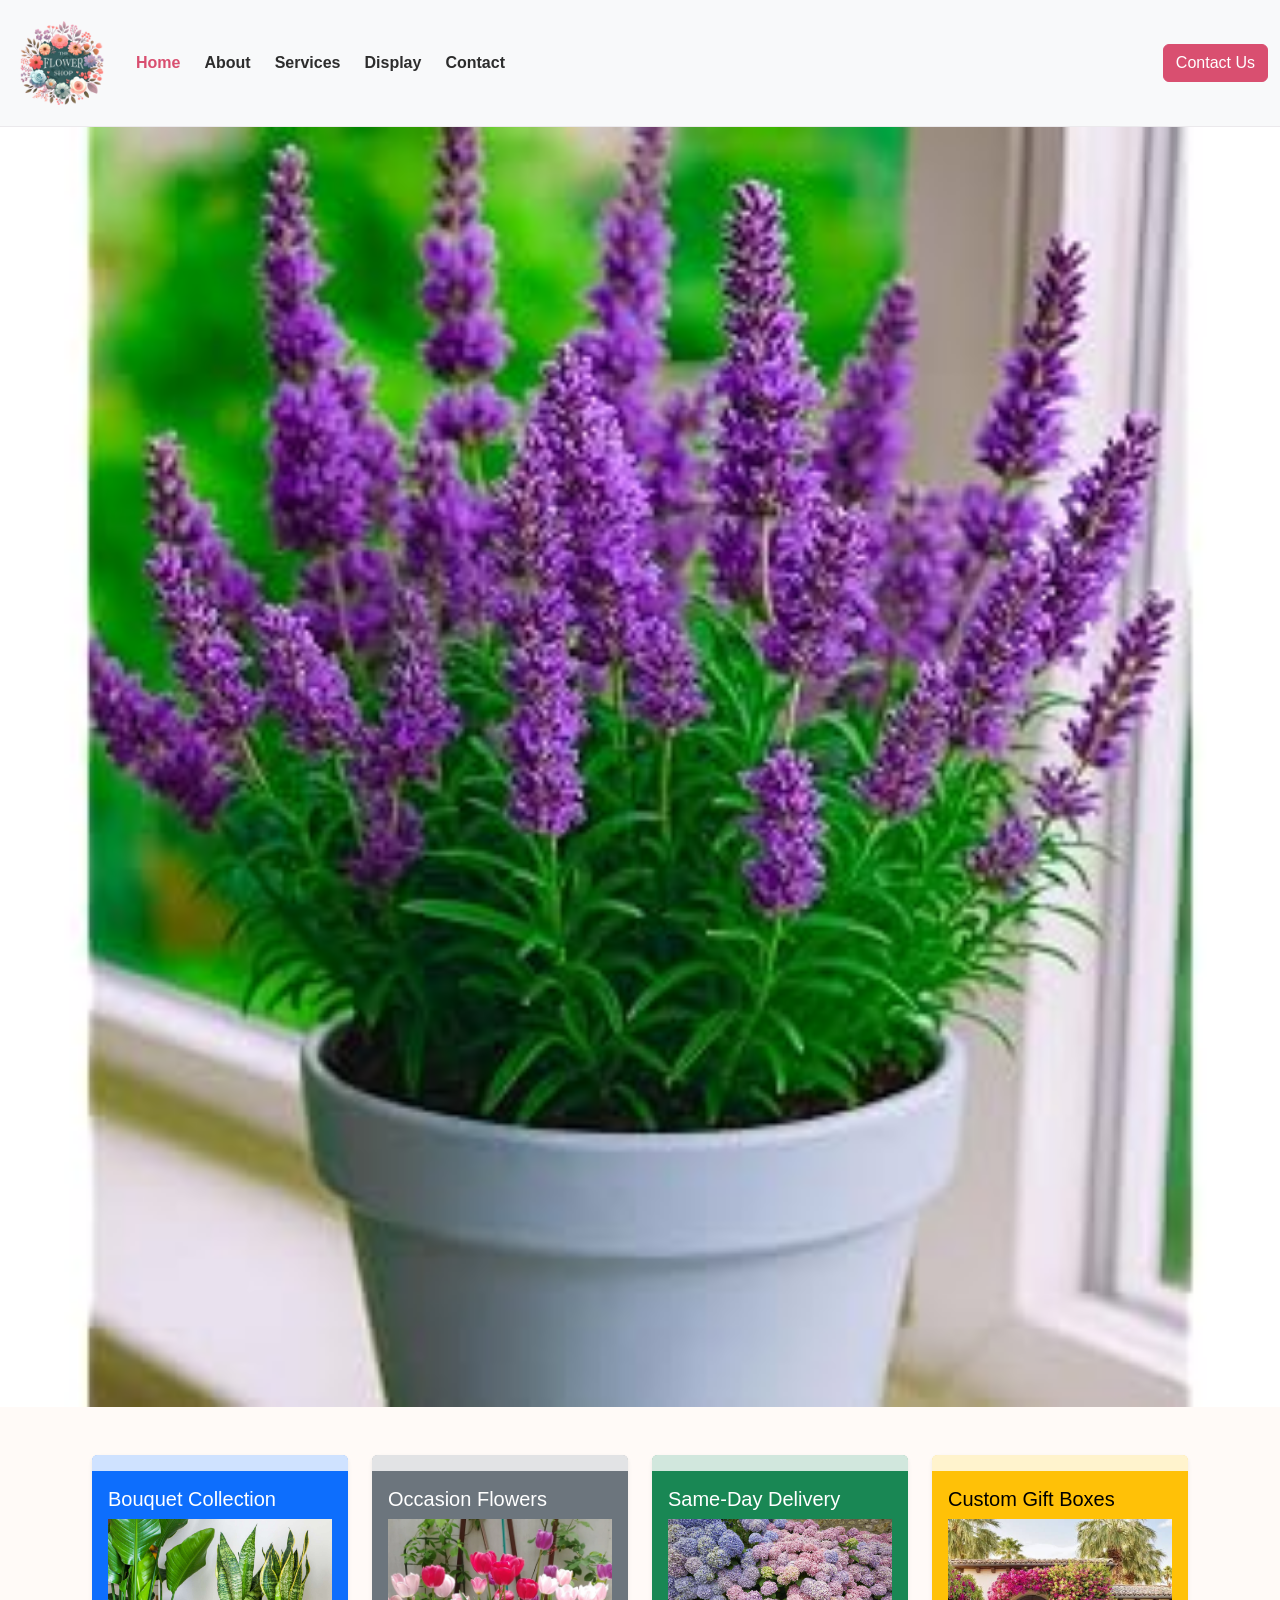
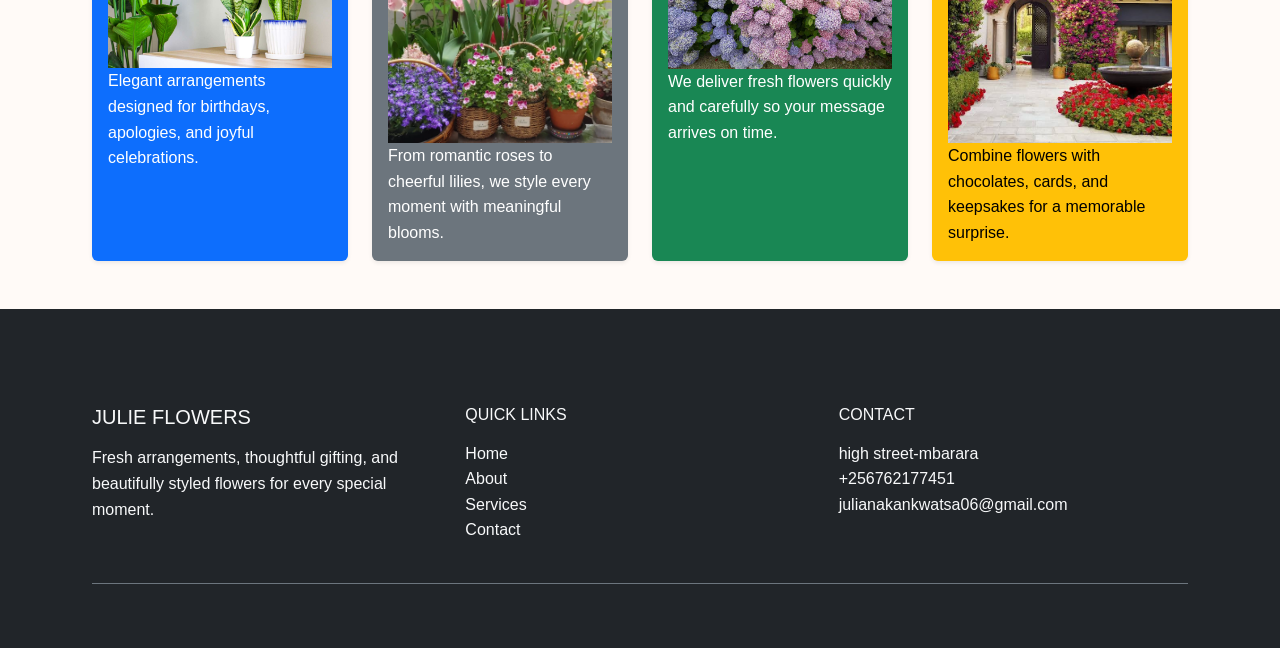
==== index.html @ 266df46c "Add files via upload" ====
<!doctype html>
<html lang="en">
  <head>
    <meta charset="utf-8">
    <meta name="viewport" content="width=device-width, initial-scale=1">
    <title>JULIE FLOWERS</title>
    <link href="https://cdn.jsdelivr.net/npm/bootstrap@5.3.8/dist/css/bootstrap.min.css" rel="stylesheet" integrity="sha384-sRIl4kxILFvY47J16cr9ZwB07vP4J8+LH7qKQnuqkuIAvNWLzeN8tE5YBujZqJLB" crossorigin="anonymous">
    <link rel="stylesheet" href="styles.css">
  </head>
  <body>


<nav class="navbar navbar-expand-lg bg-body-tertiary">
  <div class="container-fluid">
    <a class="navbar-brand" href="#">
     <img src="./download (1).png"style="width: 100px; height: auto;" alt="logo"></img>
    </a>
    <button class="navbar-toggler" type="button" data-bs-toggle="collapse" data-bs-target="#navbarSupportedContent" aria-controls="navbarSupportedContent" aria-expanded="false" aria-label="Toggle navigation">
      <span class="navbar-toggler-icon"></span>
    </button>
    <div class="collapse navbar-collapse" id="navbarSupportedContent">
      <ul class="navbar-nav me-auto mb-2 mb-lg-0">
        <li class="nav-item">
          <a class="nav-link active" aria-current="page" href="index.html">Home</a>
        </li>
        <li class="nav-item">
          <a class="nav-link" href="about.html">About</a>
        </li>
        <li class="nav-item">
          <a class="nav-link" href="service.html">Services</a>
        </li>
        <li class="nav-item">
          <a class="nav-link" href="display.html">Display</a>
        </li>
        <li class="nav-item">
          <a class="nav-link" href="contact.html">Contact</a>
        </li>
      </ul>
      <a class="btn btn-primary" href="contact.html">Contact Us</a>
    </div>
  </div>
</nav>





<div id="carouselExampleSlidesOnly" class="carousel slide" data-bs-ride="carousel">
  <div class="carousel-inner">
    <div class="carousel-item active">
      <img src="./61cNMTvEzML._AC_SR290,290_.jpg" class="d-block w-100" alt="...">
    </div>
    <div class="carousel-item">
      <img src="./91kBZovvUzL._AC_SX569_.jpg" class="d-block w-100" alt="...">
    </div>
    <div class="carousel-item">
      <img src="./calamondin-orange-fdf10c07-b6b133559b694c3c9a8b9073ec164389.jpg" class="d-block w-100" alt="...">
    </div>
  </div>
</div>










<div class="container my-5">
  <div class="row g-4">
    <div class="col-md-6 col-lg-3">
      <div class="card h-100 text-bg-primary shadow-sm border-0">
        <div class="card-header border-0 bg-primary-subtle"></div>
        <div class="card-body">
          <h5 class="card-title">Bouquet Collection</h5>
          <img src="./flowering-indoor-plants-lovely-blooms-snake-plant-getty-0523-4619c1a736344f238643e41b95b6cc24.jpg" alt="" class="img-fluid">
          <p class="card-text">Elegant arrangements designed for birthdays, apologies, and joyful celebrations.</p>
        </div>
      </div>
    </div>

    <div class="col-md-6 col-lg-3">
      <div class="card h-100 text-bg-secondary shadow-sm border-0">
        <div class="card-header border-0 bg-secondary-subtle"></div>
        <div class="card-body">
          <h5 class="card-title">Occasion Flowers</h5>
          <img src="./Colorful-flower-for-your-home-garden.webp" alt="" class="img-fluid">
          <p class="card-text">From romantic roses to cheerful lilies, we style every moment with meaningful blooms.</p>
        </div>
      </div>
    </div>

    <div class="col-md-6 col-lg-3">
      <div class="card h-100 text-bg-success shadow-sm border-0">
        <div class="card-header border-0 bg-success-subtle"></div>
        <div class="card-body">
          <h5 class="card-title">Same-Day Delivery</h5>

          <img src="./hydrangea-arranging-ideas-copy-2000-a7f884e983054d808f8746deaaf5e472.jpg" alt="" class="img-fluid">
          <p class="card-text">We deliver fresh flowers quickly and carefully so your message arrives on time.</p>
        </div>
      </div>
    </div>

    <div class="col-md-6 col-lg-3">
      <div class="card h-100 text-bg-warning shadow-sm border-0">
        <div class="card-header border-0 bg-warning-subtle"></div>
        <div class="card-body">
          <h5 class="card-title">Custom Gift Boxes</h5>

          <img src="./images (19).png" alt="" class="img-fluid">
          <p class="card-text">Combine flowers with chocolates, cards, and keepsakes for a memorable surprise.</p>
        </div>
      </div>
    </div>
  </div>
</div>




<footer class="bg-dark text-light mt-5">
  <div class="container py-5">
    <div class="row g-4">
      <div class="col-md-4">
        <h5 class="text-uppercase mb-3">Julie Flowers</h5>
        <p class="mb-0">Fresh arrangements, thoughtful gifting, and beautifully styled flowers for every special moment.</p>
      </div>
      <div class="col-md-4">
        <h6 class="text-uppercase mb-3">Quick Links</h6>
        <ul class="list-unstyled">
          <li><a href="index.html" class="text-light text-decoration-none">Home</a></li>
          <li><a href="about.html" class="text-light text-decoration-none">About</a></li>
          <li><a href="service.html" class="text-light text-decoration-none">Services</a></li>
          <li><a href="contact.html" class="text-light text-decoration-none">Contact</a></li>
        </ul>
      </div>
      <div class="col-md-4">
        <h6 class="text-uppercase mb-3">Contact</h6>
        <ul class="list-unstyled">
          <li>high street-mbarara</li>
          <li>+256762177451</li>
          <li>julianakankwatsa06@gmail.com</li>
        </ul>
      </div>
    </div>
    <div class="border-top border-secondary mt-4 pt-3 text-center small text-secondary">
      
    </div>
  </div>
</footer>

    <script src="https://cdn.jsdelivr.net/npm/bootstrap@5.3.8/dist/js/bootstrap.bundle.min.js" integrity="sha384-FKyoEForCGlyvwx9Hj09JcYn3nv7wiPVlz7YYwJrWVcXK/BmnVDxM+D2scQbITxI" crossorigin="anonymous"></script>
    <script src="script.js"></script>
  </body>
</html>
---- styles.css ----
:root {
  --blush: #f7dfe3;
  --rose: #d94f70;
  --rose-dark: #a8304f;
  --sage: #dfead8;
  --green: #6b8f71;
  --green-dark: #3e5d47;
  --cream: #fffaf7;
  --gold: #f4d18a;
  --text: #2d2d2d;
  --muted: #6b6b6b;
  --white: #ffffff;
  --shadow: 0 15px 35px rgba(109, 72, 78, 0.12);
}

* {
  box-sizing: border-box;
}

html {
  scroll-behavior: smooth;
}

body {
  margin: 0;
  font-family: Arial, Helvetica, sans-serif;
  background: var(--cream);
  color: var(--text);
  line-height: 1.6;
}

img {
  max-width: 100%;
  display: block;
}

a {
  text-decoration: none;
}

.container {
  width: min(1120px, calc(100% - 2rem));
  margin: 0 auto;
}

.site-header {
  position: sticky;
  top: 0;
  z-index: 1000;
}

.navbar {
  background: rgba(255, 250, 247, 0.9);
  backdrop-filter: blur(12px);
  border-bottom: 1px solid rgba(123, 93, 109, 0.1);
  transition: all 0.3s ease;
}

.navbar.scrolled {
  box-shadow: 0 8px 18px rgba(89, 54, 63, 0.08);
  background: rgba(255, 250, 247, 0.97);
}

.navbar-brand img {
  width: 110px;
  height: auto;
}

.nav-link {
  color: var(--text) !important;
  font-weight: 600;
  margin-right: 0.5rem;
}

.nav-link.active,
.nav-link:hover {
  color: var(--rose) !important;
}

.btn-primary {
  background: var(--rose);
  border-color: var(--rose);
}

.btn-primary:hover {
  background: var(--rose-dark);
  border-color: var(--rose-dark);
}

.btn-outline-primary {
  color: var(--rose);
  border-color: var(--rose);
}

.btn-outline-primary:hover {
  background: var(--rose);
  border-color: var(--rose);
}

.hero {
  padding: 5rem 0 3rem;
  background: linear-gradient(135deg, rgba(247, 223, 227, 0.75), rgba(223, 234, 216, 0.8));
}

.hero-inner {
  display: grid;
  grid-template-columns: 1.1fr 0.9fr;
  align-items: center;
  gap: 2rem;
}

.hero-copy h1 {
  font-size: clamp(2.3rem, 4vw, 4.25rem);
  font-weight: 800;
  line-height: 1.05;
  margin-bottom: 1rem;
}

.hero-copy p {
  color: var(--muted);
  font-size: 1.08rem;
  margin-bottom: 1.5rem;
}

.hero-cta {
  display: flex;
  gap: 1rem;
  flex-wrap: wrap;
}

.hero-image-wrapper {
  position: relative;
}

.hero-image-wrapper img {
  width: 100%;
  border-radius: 28px;
  object-fit: cover;
  box-shadow: var(--shadow);
}

.badge-pill {
  display: inline-flex;
  align-items: center;
  gap: 0.5rem;
  background: rgba(255, 255, 255, 0.7);
  padding: 0.55rem 0.9rem;
  border-radius: 999px;
  font-size: 0.75rem;
  font-weight: 700;
  letter-spacing: 0.08em;
  text-transform: uppercase;
  color: var(--rose-dark);
  margin-bottom: 1rem;
}

.section {
  padding: 4rem 0;
}

.section-heading {
  text-align: center;
  margin-bottom: 2rem;
}

.section-heading h2 {
  font-size: clamp(2rem, 3vw, 3rem);
  margin-bottom: 0.75rem;
}

.section-heading p {
  max-width: 700px;
  margin: 0 auto;
  color: var(--muted);
}

.feature-grid,
.service-grid,
.display-grid,
.team-grid,
.stat-grid {
  display: grid;
  gap: 1.5rem;
}

.feature-grid {
  grid-template-columns: repeat(4, minmax(0, 1fr));
}

.feature-card,
.service-card,
.display-card,
.team-card {
  background: var(--white);
  border-radius: 22px;
  overflow: hidden;
  border: 1px solid rgba(188, 150, 166, 0.2);
  box-shadow: var(--shadow);
  transition: transform 0.25s ease, box-shadow 0.25s ease;
}

.feature-card:hover,
.service-card:hover,
.display-card:hover,
.team-card:hover {
  transform: translateY(-6px);
  box-shadow: 0 22px 35px rgba(109, 72, 78, 0.13);
}

.feature-card {
  padding: 1.5rem;
}

.feature-icon {
  width: 60px;
  height: 60px;
  border-radius: 16px;
  background: linear-gradient(135deg, var(--blush), var(--sage));
  display: grid;
  place-items: center;
  font-size: 1.7rem;
  margin-bottom: 1rem;
}

.feature-card h3,
.service-card h3,
.team-card h3 {
  font-size: 1.35rem;
  margin-bottom: 0.75rem;
}

.feature-card p,
.service-card p,
.team-card p {
  color: var(--muted);
  margin: 0;
}

.service-grid {
  grid-template-columns: repeat(3, minmax(0, 1fr));
}

.service-card {
  padding: 1.2rem;
}

.service-card img,
.display-card img,
.team-card img {
  width: 100%;
  height: 240px;
  object-fit: cover;
}

.service-card-body,
.display-card-body,
.team-card-body {
  padding: 1.2rem;
}

.service-card .price {
  display: inline-block;
  font-weight: 700;
  color: var(--rose-dark);
  margin-top: 0.5rem;
}

.display-grid {
  grid-template-columns: repeat(4, minmax(0, 1fr));
}

.display-card {
  padding: 0;
}

.display-card .tag {
  position: absolute;
  top: 1rem;
  left: 1rem;
  background: rgba(255, 255, 255, 0.9);
  border-radius: 999px;
  padding: 0.35rem 0.7rem;
  font-size: 0.7rem;
  text-transform: uppercase;
  letter-spacing: 0.08em;
  font-weight: 700;
  color: var(--green-dark);
}

.gallery-item {
  position: relative;
}

.story-layout {
  display: grid;
  grid-template-columns: 1.05fr 0.95fr;
  gap: 2rem;
  align-items: center;
}

.story-layout img {
  width: 100%;
  border-radius: 28px;
  box-shadow: var(--shadow);
}

.story-content h2 {
  font-size: clamp(2rem, 3vw, 2.7rem);
  margin-bottom: 1rem;
}

.story-content p {
  color: var(--muted);
  margin-bottom: 1rem;
}

.stat-grid {
  grid-template-columns: repeat(4, minmax(0, 1fr));
  margin-top: 2rem;
}

.stat-box {
  background: rgba(255,255,255,0.7);
  border: 1px solid rgba(104, 117, 134, 0.12);
  border-radius: 20px;
  padding: 1.4rem;
  text-align: center;
}

.stat-box strong {
  display: block;
  font-size: 2rem;
  color: var(--rose-dark);
}

.team-grid {
  grid-template-columns: repeat(3, minmax(0, 1fr));
}

.contact-wrap {
  display: grid;
  grid-template-columns: 0.8fr 1.2fr;
  gap: 2rem;
}

.contact-card {
  background: var(--white);
  border-radius: 22px;
  box-shadow: var(--shadow);
  padding: 2rem;
  border: 1px solid rgba(188, 150, 166, 0.2);
}

.contact-info {
  list-style: none;
  padding: 0;
  margin: 1.5rem 0 0;
}

.contact-info li {
  margin-bottom: 0.9rem;
  color: var(--muted);
}

.form-group {
  margin-bottom: 1rem;
}

.form-group label {
  display: block;
  margin-bottom: 0.45rem;
  font-weight: 600;
}

.form-group input,
.form-group textarea,
.form-group select {
  width: 100%;
  padding: 0.8rem 0.9rem;
  border-radius: 12px;
  border: 1px solid rgba(118, 118, 118, 0.2);
  background: #fff;
  font: inherit;
}

.form-group input:focus,
.form-group textarea:focus,
.form-group select:focus {
  outline: 2px solid rgba(217, 79, 112, 0.18);
  border-color: var(--rose);
}

.form-status {
  min-height: 1.4rem;
  margin-top: 0.7rem;
  font-weight: 600;
  color: var(--green-dark);
}

.page-hero {
  padding: 4.5rem 0 2rem;
  background: linear-gradient(135deg, rgba(247, 223, 227, 0.85), rgba(223, 234, 216, 0.8));
}

.page-hero-inner {
  text-align: center;
}

.page-hero-inner h1 {
  font-size: clamp(2.2rem, 3vw, 3.2rem);
  margin-bottom: 0.5rem;
}

.page-hero-inner p {
  color: var(--muted);
  margin: 0 auto;
  max-width: 700px;
}

footer {
  background: #1f1a1d;
  color: var(--white);
  padding-top: 3rem;
  margin-top: 4rem;
}

.footer-grid {
  display: grid;
  grid-template-columns: 1.3fr 1fr 1fr;
  gap: 2rem;
}

.footer-grid h5,
.footer-grid h6 {
  margin-bottom: 1rem;
  color: var(--white);
  letter-spacing: 0.08em;
  text-transform: uppercase;
}

.footer-grid p,
.footer-grid li,
.footer-grid a {
  color: rgba(255,255,255,0.72);
}

.footer-links {
  list-style: none;
  padding: 0;
  margin: 0;
}

.footer-links li {
  margin-bottom: 0.6rem;
}

.footer-bottom {
  border-top: 1px solid rgba(255,255,255,0.12);
  margin-top: 2rem;
  padding: 1rem 0 2rem;
  text-align: center;
  color: rgba(255,255,255,0.6);
}

.fade-up {
  opacity: 0;
  transform: translateY(24px);
  transition: opacity 0.8s ease, transform 0.8s ease;
}

.fade-up.visible {
  opacity: 1;
  transform: translateY(0);
}

@media (max-width: 991px) {
  .hero-inner,
  .story-layout,
  .contact-wrap,
  .footer-grid {
    grid-template-columns: 1fr;
  }

  .feature-grid {
    grid-template-columns: repeat(2, minmax(0, 1fr));
  }

  .service-grid,
  .display-grid,
  .team-grid,
  .stat-grid {
    grid-template-columns: repeat(2, minmax(0, 1fr));
  }
}

@media (max-width: 576px) {
  .feature-grid,
  .service-grid,
  .display-grid,
  .team-grid,
  .stat-grid {
    grid-template-columns: 1fr;
  }

  .hero {
    padding-top: 4rem;
  }

  .hero-cta {
    flex-direction: column;
  }
}
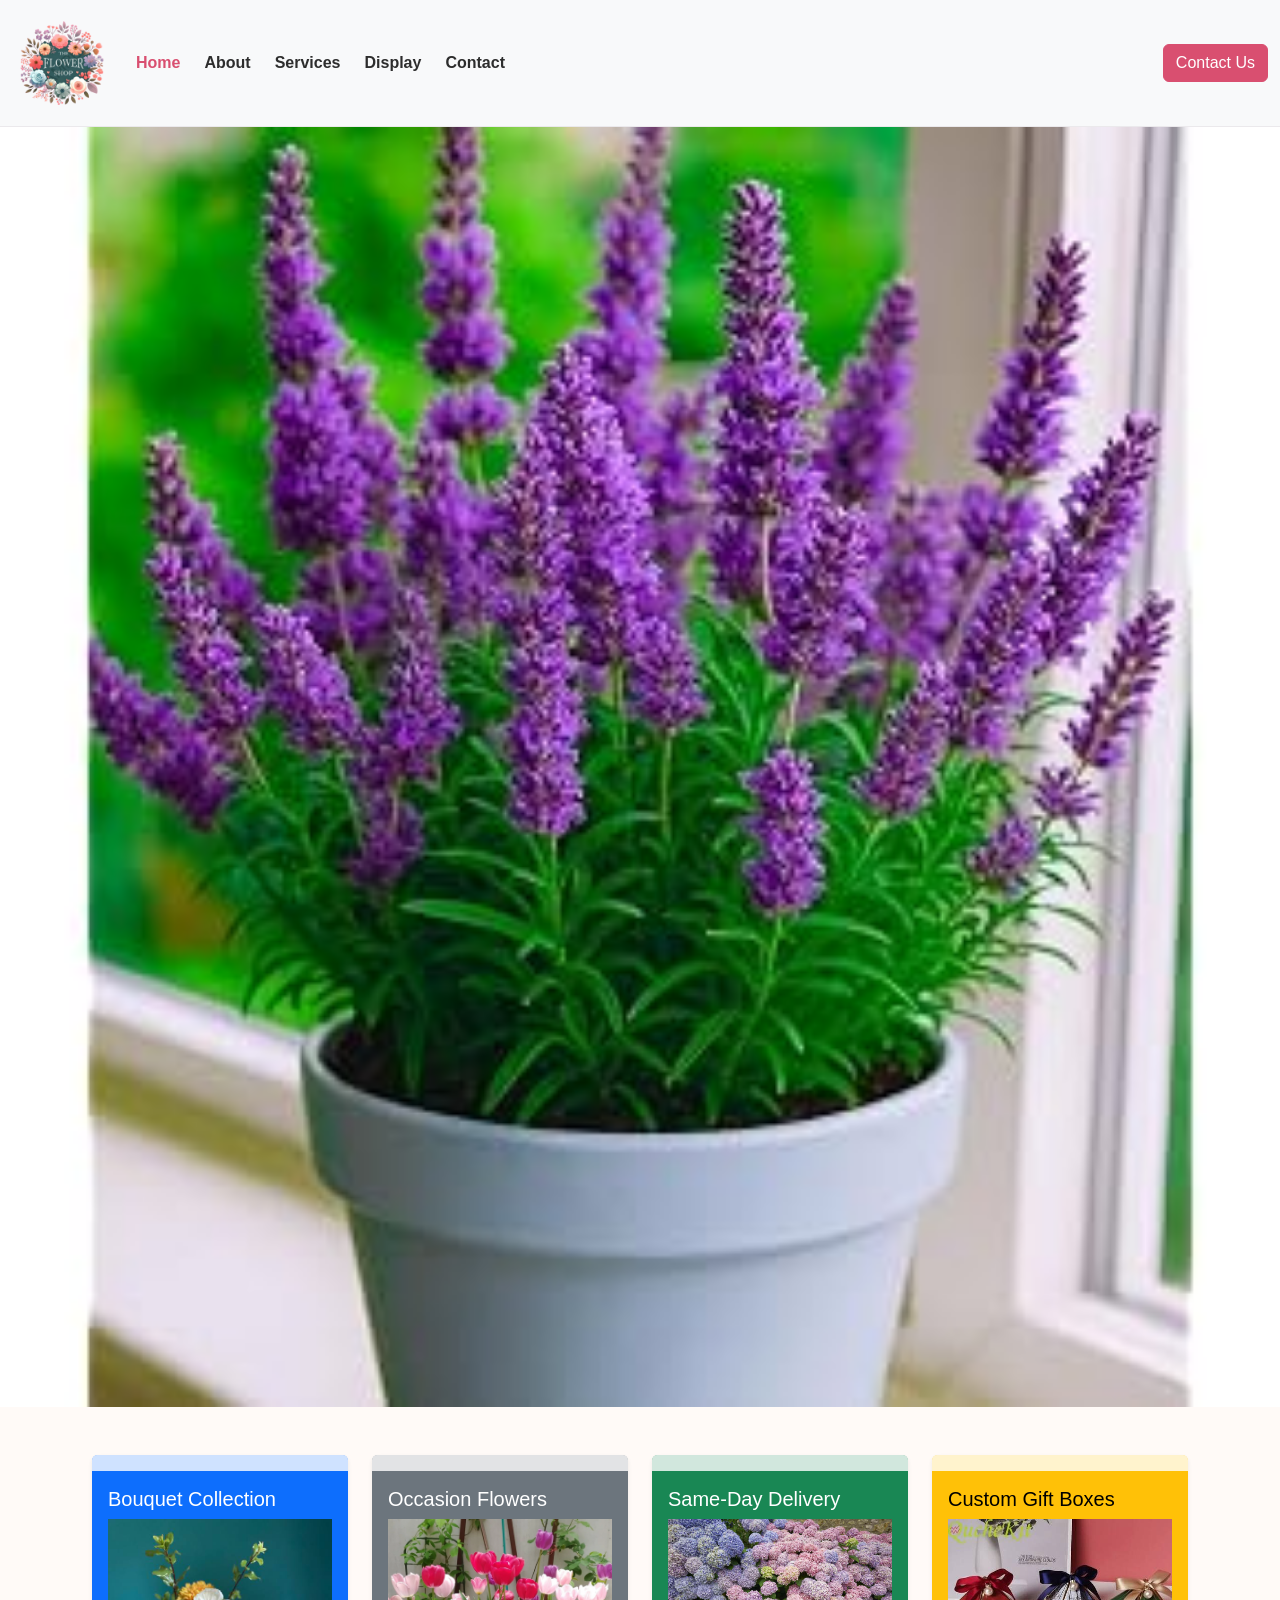
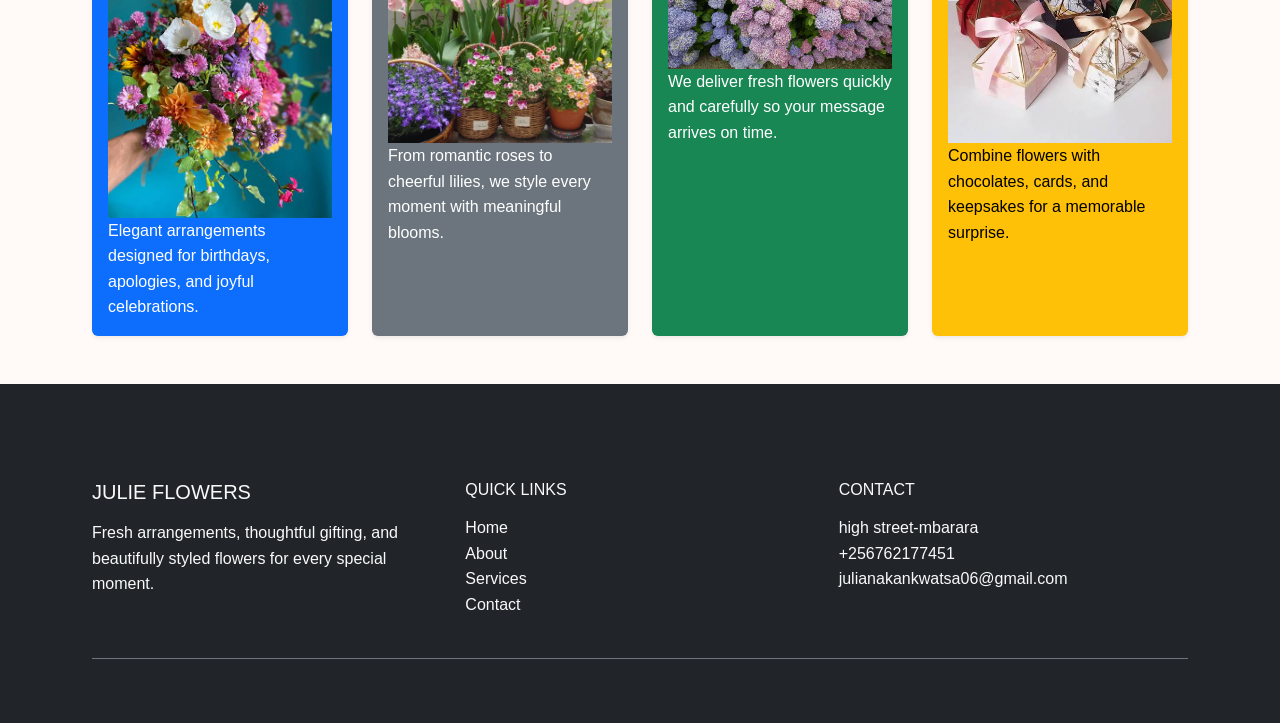
==== commit 39a7f03d: "Add files via upload" ====
--- a/index.html
+++ b/index.html
@@ -75,7 +75,7 @@
         <div class="card-header border-0 bg-primary-subtle"></div>
         <div class="card-body">
           <h5 class="card-title">Bouquet Collection</h5>
-          <img src="./flowering-indoor-plants-lovely-blooms-snake-plant-getty-0523-4619c1a736344f238643e41b95b6cc24.jpg" alt="" class="img-fluid">
+          <img src="./images (39).png" alt="" class="img-fluid">
           <p class="card-text">Elegant arrangements designed for birthdays, apologies, and joyful celebrations.</p>
         </div>
       </div>
@@ -110,7 +110,7 @@
         <div class="card-body">
           <h5 class="card-title">Custom Gift Boxes</h5>
 
-          <img src="./images (19).png" alt="" class="img-fluid">
+          <img src="./images (36).png" alt="" class="img-fluid">
           <p class="card-text">Combine flowers with chocolates, cards, and keepsakes for a memorable surprise.</p>
         </div>
       </div>
